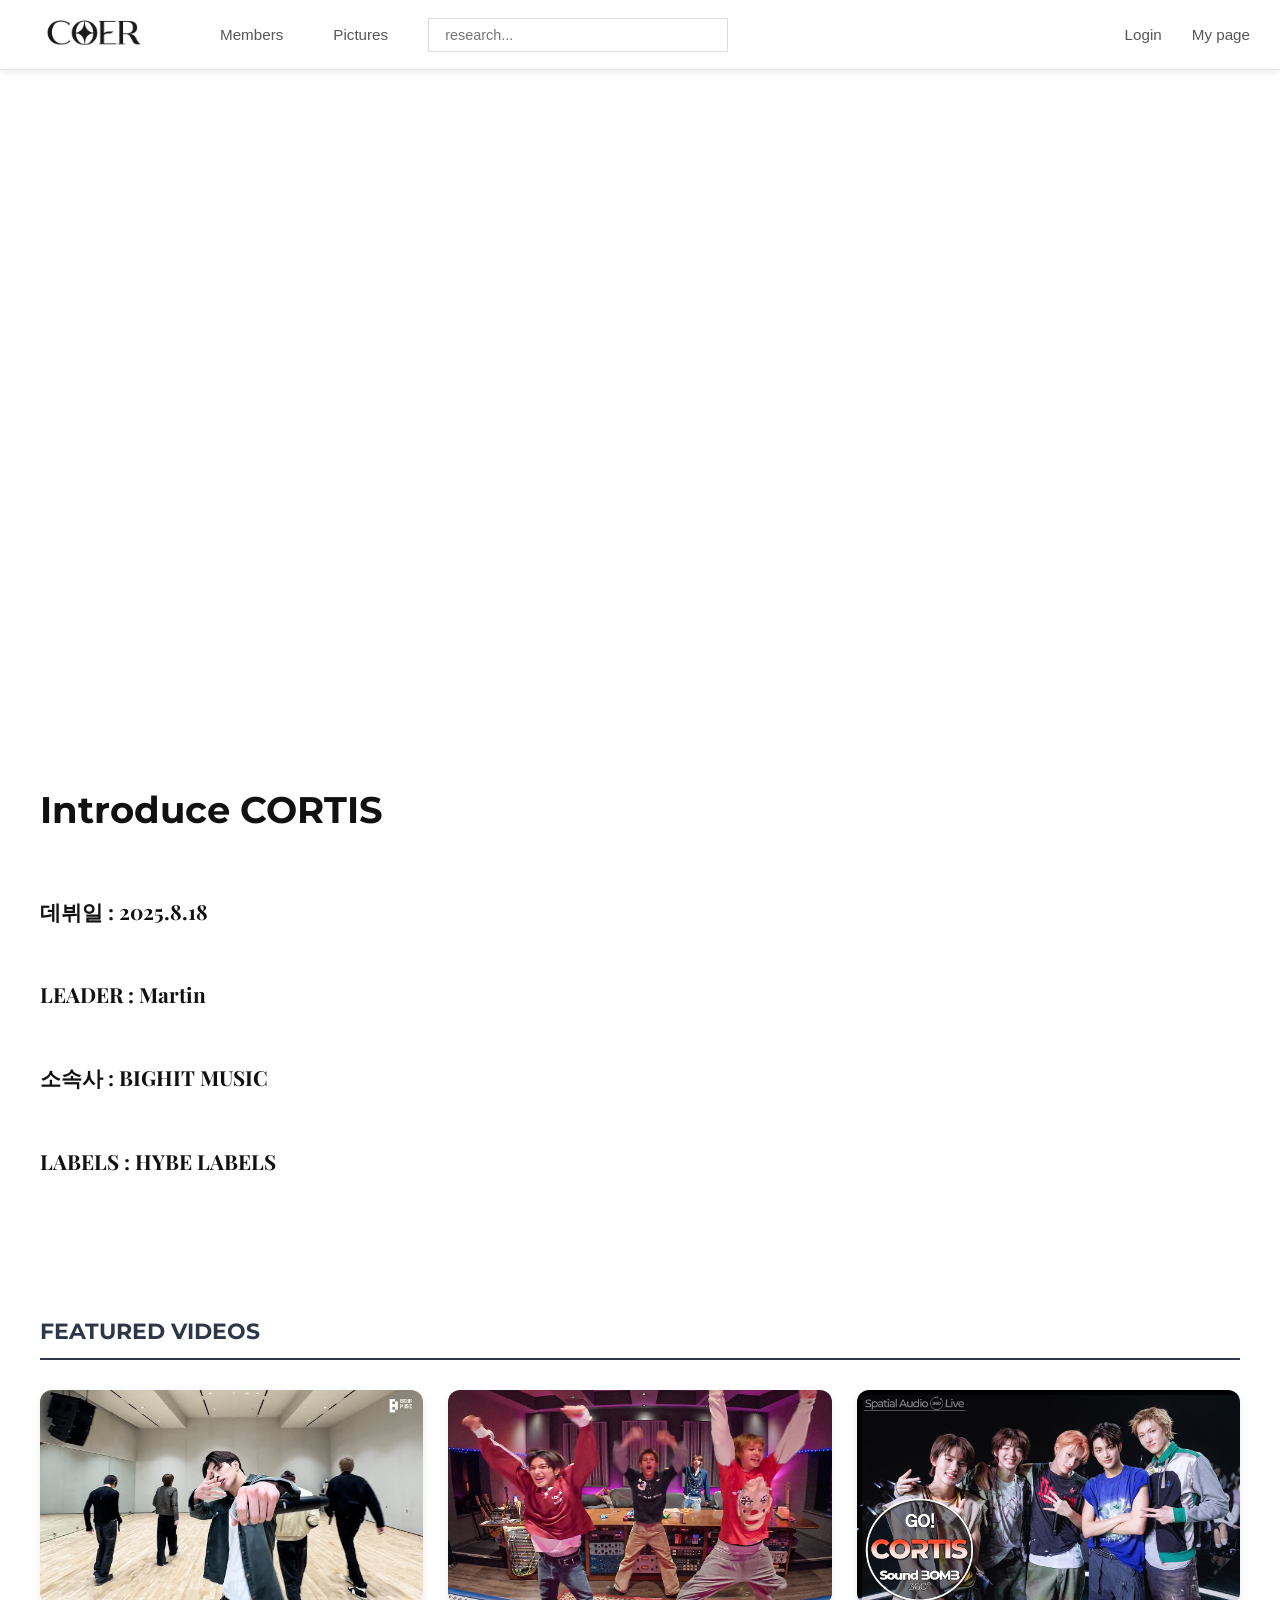
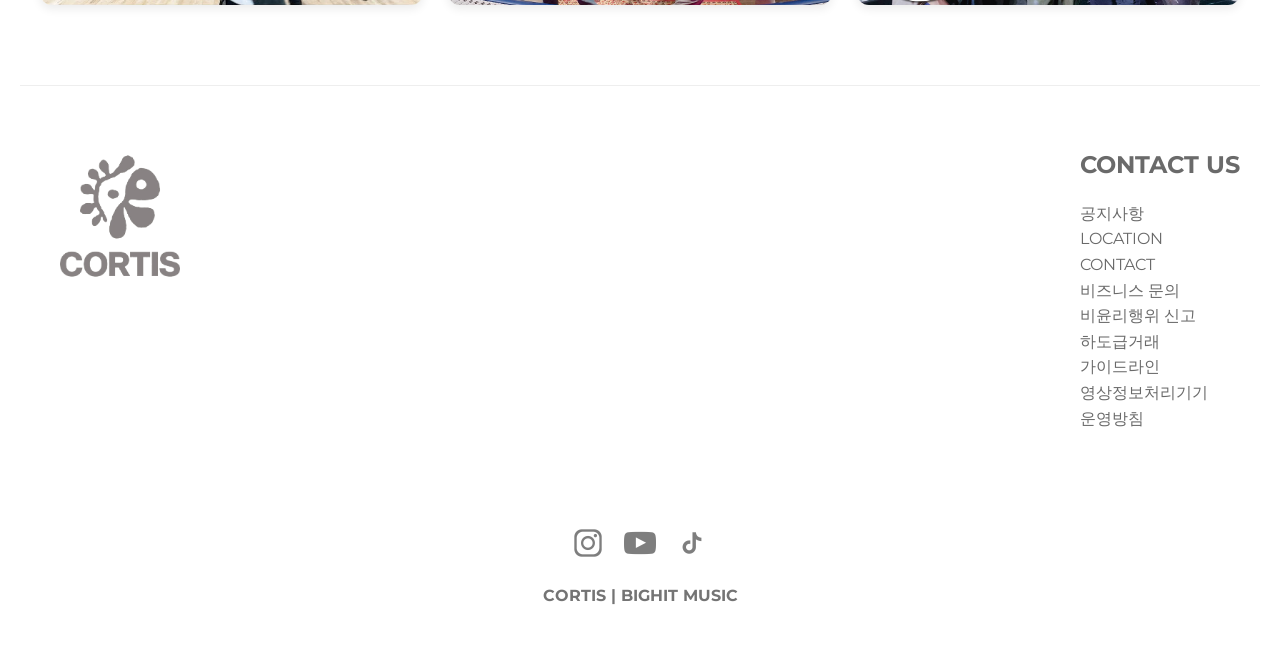
==== index.html @ 05f44915 "수정본" ====
<!doctype html>
<html lang="ko">
  <head>
    <meta charset="UTF-8" />
    <meta name="viewport" content="width=device-width, initial-scale=1.0" />

    <title>COER</title>
    <link href="style.css" rel="stylesheet" />

    <link rel="preconnect" href="https://fonts.googleapis.com" />
    <link rel="preconnect" href="https://fonts.gstatic.com" crossorigin />
    <link
      href="https://fonts.googleapis.com/css2?family=Montserrat:ital,wght@0,100..900;1,100..900&family=Open+Sans:ital,wght@0,300..800;1,300..800&family=Playfair+Display:ital,wght@0,400..900;1,400..900&family=Raleway:ital,wght@0,100..900;1,100..900&display=swap"
      rel="stylesheet"
    />
  </head>

  <body>
    <header class="top-white-banner">
      <img src="images/logo.png" alt="CORTIS Logo" class="logo" />

      <nav class="banner-center-text">
        <div class="banner-buttons">
          <div class="dropdown">
            <button class="banner-btn dropdown-toggle">Members</button>

            <div class="mega-menu">
              <div class="mega-menu-inner">
                <a href="member1.html">MARTIN</a>
                <a href="member2.html">JAMES</a>
                <a href="member3.html">JUHOON</a>
                <a href="member4.html">SEONGHYEON</a>
                <a href="member5.html">KEONHO</a>
              </div>
            </div>
          </div>
          <a href="pictures.html" style="text-decoration: none; color: inherit">
            <button class="banner-btn">Pictures</button>
          </a>

          <div class="banner-search-box">
            <input
              type="text"
              class="banner-search-input"
              id="searchInput"
              placeholder="research..."
            />

            <div class="search-result" id="searchResult"></div>
          </div>
        </div>
        <div class="auth-group">
          <button class="banner-btn btn-right">Login</button>
          <a href="mypage.html" style="text-decoration: none; color: inherit">
            <button class="banner-btn btn-right">My page</button>
          </a>
        </div>
      </nav>
    </header>

    <main>
      <div class="hero"></div>
      <section id="site-intro">
        <h1>Introduce CORTIS</h1>
        <h4 class="introduce">
          데뷔일 : 2025.8.18<br />
          LEADER : Martin<br />
          소속사 : BIGHIT MUSIC<br />
          LABELS : HYBE LABELS<br />
        </h4>
      </section>
      <section class="profile-youtube-section">
        <h2>FEATURED VIDEOS</h2>
        <div class="youtube-grid">
          <a
            href="https://youtu.be/T-76o4XpGh8?si=i14-I_6xedCgxsOD"
            target="_blank"
            class="video-card-link"
          >
            <div class="video-card-thumb">
              <img src="images/cortis1.png" alt="Video 1" />
              <div class="play-button-overlay">▶</div>
            </div>
          </a>

          <a
            href="https://youtu.be/PTnAggHB4dU?si=jb8vulJppsnPm1Xa"
            target="_blank"
            class="video-card-link"
          >
            <div class="video-card-thumb">
              <img src="images/cortis2.png" alt="Video 2" />
              <div class="play-button-overlay">▶</div>
            </div>
          </a>

          <a
            href="https://youtu.be/ieEwm_o18Ls?si=NSm6O4ZH2GnEiZHt"
            target="_blank"
            class="video-card-link"
          >
            <div class="video-card-thumb">
              <img src="images/cortis3.png" alt="Video 3" />
              <div class="play-button-overlay">▶</div>
            </div>
          </a>
        </div>
      </section>
    </main>
    <script src="script.js"></script>
  </body>
  <footer>
    <!-- 위쪽 -->
    <div class="footer-content">
      <img
        src="images/CORTIS.png"
        alt="CORTIS footer logo"
        class="footer-logo"
      />

      <div class="footer-info">
        <b class="contact-title">CONTACT US</b>

        <p class="contact">
          공지사항<br />
          LOCATION <br />
          CONTACT<br />
          비즈니스 문의 <br />
          비윤리행위 신고<br />
          하도급거래 <br />
          가이드라인 <br />
          영상정보처리기기 <br />
          운영방침
        </p>
      </div>
    </div>

    <!-- 아래 중앙 -->
    <div class="footer-bottom">
      <div class="footer-social">
        <a
          href="https://www.instagram.com/cortis?utm_source=ig_web_button_share_sheet&igsh=ZDNlZDc0MzIxNw=="
          target="_blank"
          target="_blank"
        >
          <img src="images/instagram.png" class="social-icon" />
        </a>

        <a href="https://www.youtube.com/@cortis_bighit" target="_blank">
          <img src="images/youtube.png" class="social-icon" />
        </a>

        <a
          href="https://www.tiktok.com/@cortis_bighit?is_from_webapp=1&sender_device=pc"
          target="_blank"
          target="_blank"
        >
          <img src="images/tictok.png" class="social-icon" />
        </a>
      </div>

      <p class="footer-text">
        <b>CORTIS | BIGHIT MUSIC</b>
      </p>
    </div>
  </footer>
</html>
---- style.css ----
/* =========================
   기본 설정
========================= */
html,
body {
  margin: 0;
  padding: 0;
  width: 100%;
  font-family: "Playfair Display", sans-serif;
  line-height: 1.6;
  color: #333;
}

/* 공통 섹션 */
section,
footer {
  padding: 30px 20px;
  max-width: 1200px;
  margin: 0 auto;
}

/* =========================
   상단 배너(Header)
========================= */
.top-white-banner {
  position: fixed;
  top: 0;
  left: 0;

  width: 100%;
  height: 70px;

  background-color: #fff;
  border-bottom: 1px solid #e2e8f0;
  box-shadow: 0 4px 6px rgba(0, 0, 0, 0.05);

  display: flex;
  align-items: center;

  padding: 0 40px;
  box-sizing: border-box;

  z-index: 9999;
}

/* 네비게이션 영역 */
.banner-center-text {
  flex: 1;
  display: flex;
  align-items: center;
  margin-left: 40px;
}

/* 버튼 + 검색창 묶음 */
.banner-buttons {
  width: 100%;
  display: flex;
  align-items: center;
  gap: 30px;
}

/* 버튼 스타일 */
.banner-btn {
  background: transparent;
  border: none;

  color: #565656;
  font-size: 0.95em;
  font-weight: 500;

  cursor: pointer;
  white-space: nowrap;

  transition: 0.2s;
}

.banner-btn:hover {
  color: #000;
  text-decoration: underline;
  text-underline-offset: 4px;
}

/* 두 버튼을 감싸는 상자를 오른쪽 끝으로 밀고, 버튼 사이 간격을 좁힙니다 */
.auth-group {
  margin-left: auto; /* 💡 왼쪽 여백을 최대로 밀어서 오른쪽 끝으로 이동시킴 */
  display: flex;
  gap: 10px; /* 💡 두 버튼 사이의 간격을 10px로 가깝게 설정 */
  align-items: center;
}

/* 1. 드롭다운 부모 상자 (원래대로 아주 평범하게 되돌립니다) */
.dropdown {
  display: inline-block;
  position: static;
}

/* 2. 메가 메뉴 박스 스타일 */
.mega-menu {
  display: none;
  position: absolute;
  top: 100%; /* 흰 박스 바로 아랫선에 고정 */
  left: 0;
  right: 0;
  width: 100%;

  background-color: #ffffff;
  border-top: none;
  border-bottom: 1px solid #e2e8f0;
  box-shadow: 0 10px 15px -5px rgba(0, 0, 0, 0.05);

  padding: 30px 0;
  z-index: 99990;
}

/* 💥 [핵심 치트키] 메가 메뉴 위에 마우스가 통과할 '투명 다리' 만들기 💥 */
.mega-menu::before {
  content: "";
  position: absolute;

  /* 메가 메뉴 박스 바로 윗 공간에 두께 30px짜리 투명한 가상 상자를 만듭니다 */
  top: -30px;
  left: 0;
  width: 100%;
  height: 30px;

  background: transparent; /* 눈에 안 보이는 투명 상태 */
}

/* 3. Members에 마우스 올리면 메가 메뉴 등장 */
.dropdown:hover .mega-menu {
  display: block;
}

/* --- 이하 내부 멤버 정렬 스타일 (기존 동일) --- */
.mega-menu-inner {
  max-width: 1200px;
  margin: 0 auto;
  padding: 0 40px;
  display: flex;
  flex-direction: row;
  justify-content: flex-start;
  gap: 50px;
}

.mega-menu-inner a {
  color: #565656;
  text-decoration: none;
  font-size: 1.05em;
  font-weight: 500;
  padding: 10px 20px;
  border-radius: 8px;
  transition: all 0.2s ease;
  text-align: center;
}

.mega-menu-inner a:hover {
  background-color: #f7fafc;
  color: #1a202c;
}
/* =========================
   검색창
========================= */
.banner-search-box {
  width: 300px;
  position: relative;
}

.banner-search-input {
  width: 100%;
  padding: 8px 16px;

  font-size: 0.9em;

  border: 1px solid #dedede;
  background-color: #fff;

  outline: none;
  box-sizing: border-box;

  transition: 0.2s;
}

.banner-search-input:focus {
  border-color: #b5bec9;
  box-shadow: 0 0 0 3px rgba(219, 227, 237, 0.2);
}

.search-result {
  display: none;

  position: absolute;

  top: 45px;

  width: 100%;

  background: white;

  border: 1px solid #ddd;

  border-radius: 10px;

  overflow: hidden;

  box-shadow: 0 5px 15px rgba(0, 0, 0, 0.1);

  z-index: 99999;
}

.result-item {
  padding: 15px;

  cursor: pointer;

  transition: 0.3s;
}

.result-item:hover {
  background: #f5f5f5;
}
/* =========================
   Hero 영역
========================= */
.hero {
  height: 650px;
  margin-top: 70px;

  background-size: cover;
  background-position: center;

  animation: rotate 25s infinite;
}

/* 배경 이미지 변경 */
@keyframes rotate {
  0% {
    background-image: url("images/photo1.png");
  }

  25% {
    background-image: url("images/photo2.png");
  }

  50% {
    background-image: url("images/photo3.png");
  }

  75% {
    background-image: url("images/photo4.png");
  }

  100% {
    background-image: url("images/photo5.png");
  }
}
h1 {
  font-size: 2.3em;
}
.introduce {
  font-family: Playfair Display;
  font-size: 1.3em;
  line-height: 4em;
}

/* =========================
   Footer
========================= */
footer {
  margin-top: 50px;
  padding: 30px 20px;

  text-align: right;

  border-top: 1px solid #eee;
  color: #777;
}
.contact-title {
  font-size: 1.5em;
}

/* 로고 */
.logo {
  height: 100px;
  width: auto;
}
/* ==========================================================================
   📺 유튜브 링크형 카드 그리드 레이아웃
   ========================================================================== */

.profile-youtube-section {
  width: 100%;
  margin-top: 100px;
}

.profile-youtube-section h2 {
  font-family: "Montserrat", sans-serif;
  font-size: 1.4rem;
  color: #2d3748;
  border-bottom: 2px solid #2d3748;
  padding-bottom: 8px;
  margin-bottom: 30px;
}

/* 3개씩 가로 정렬 */
.youtube-grid {
  display: grid;
  grid-template-columns: repeat(3, 1fr);
  gap: 25px;
}

/* 카드 링크 자체 */
.video-card-link {
  text-decoration: none;
  display: block;
}

/* 16:9 비율 유지 및 썸네일 박스 */
.video-card-thumb {
  position: relative;
  width: 100%;
  padding-top: 56.25%; /* 16:9 비율 */
  border-radius: 12px;
  overflow: hidden;
  box-shadow: 0 4px 10px rgba(0, 0, 0, 0.08);
  transition: all 0.3s ease;
}

/* 실제 썸네일 이미지 */
.video-card-thumb img {
  position: absolute;
  top: 0;
  left: 0;
  width: 100%;
  height: 100%;
  object-fit: cover; /* 이미지 꽉 차게 */
  transition: transform 0.3s ease;
}

/* 마우스 올렸을 때 검은 필터와 재생 버튼 띄우기 */
.play-button-overlay {
  position: absolute;
  top: 0;
  left: 0;
  width: 100%;
  height: 100%;
  background: rgba(0, 0, 0, 0.4); /* 어두운 투명막 */
  color: #ffffff;
  font-size: 2rem;
  display: flex;
  align-items: center;
  justify-content: center;
  opacity: 0; /* 평소엔 숨김 */
  transition: opacity 0.3s ease;
}

/* 🔥 마우스 호버 효과: 이미지는 커지고 버튼은 나타남 */
.video-card-link:hover .video-card-thumb {
  transform: translateY(-5px); /* 카드가 살짝 위로 뜸 */
  box-shadow: 0 12px 20px rgba(0, 0, 0, 0.15);
}

.video-card-link:hover .video-card-thumb img {
  transform: scale(1.05); /* 이미지 확대 */
}

.video-card-link:hover .play-button-overlay {
  opacity: 1; /* 플레이 버튼 등장 */
}

@media (max-width: 768px) {
  .youtube-grid {
    grid-template-columns: repeat(1, 1fr);
  }
}

.footer-logo {
  display: block;
  margin-right: auto;
  height: 200px;
  width: auto;
  margin-bottom: 10px;
  opacity: 0.6;
}
/* 위쪽 */
.footer-content {
  display: flex;
  align-items: flex-start;
  gap: 50px;
}
/* 아래 중앙 */
.footer-bottom {
  margin-top: 80px;
  text-align: center;
}
.footer-info {
  text-align: left;
  margin-top: 30px;
  color: #6a6a6a;
}

/* SNS */
.footer-social {
  display: flex;
  justify-content: center;
  gap: 20px;

  margin-bottom: 15px;
}
.footer-text {
  font-size: 1em;
  text-align: center;
  color: #747474;
}

.social-icon {
  width: 32px;
  height: 32px;

  opacity: 0.5;
  transition: 0.3s;
}

/* 1. 로고를 감싸는 상자 크기 조절 (10px은 너무 작으니 40px 정도로 키웁니다) */
.logo {
  height: 100px; /* 💡 원하는 로고 높이로 숫자를 조절해 보세요 */
  display: flex;
  align-items: center;
}

/* 2. 로고 안에 있는 링크 태그 스타일 */
.logo a {
  display: inline-block;
  height: 100%; /* 부모 상자 높이를 그대로 따라감 */
}

/* 💥 3. 핵심: 이미지 태그가 부모 상자 크기를 벗어나지 못하도록 락을 겁니다 */
.logo img {
  height: 100%; /* 부모 높이에 맞게 이미지 축소/확대 */
  width: auto; /* 가로 비율은 깨지지 않게 알아서 맞춤 */
  object-fit: contain; /* 이미지가 찌그러지지 않고 예쁘게 들어가도록 방지 */
}
/* ==========================================================================
   📸 좌측 사진 + 📝 우측 글씨 가로 배치 레이아웃 (수정본)
   ========================================================================== */

/* 본문 전체를 감싸는 상자 */
.profile-container {
  max-width: 1000px;
  margin: 150px auto 80px auto !important; /* 상단 배너 아래로 충분히 내림 */
  padding: 0 40px;

  display: flex;
  flex-direction: row;
  align-items: flex-start;
  gap: 60px;

  /* 💥 핵심 수정: 아래에 추가될 유튜브 섹션이 다음 줄로 자연스럽게 떨어지도록 설정 */
  flex-wrap: wrap !important;
}

/* 📸 왼쪽 사진 상자 */
.profile-image-box {
  flex: 1;
  max-width: 400px;
}

.profile-img {
  width: 100%;
  height: auto;
  border-radius: 16px;
  box-shadow: 0 20px 25px -5px rgba(0, 0, 0, 0.1);
}

/* 📝 오른쪽 글씨 상자 */
.profile-text-box {
  flex: 1.2;
  font-family: "Montserrat", "Open Sans", sans-serif;
  color: #2d3748;
}

/* 글씨 상세 디자인 */
.member-name {
  font-size: 3.5rem;
  font-weight: 800;
  letter-spacing: 2px;
  margin-bottom: 5px;
  text-align: left;
}

.member-sub {
  font-size: 1.2rem;
  color: #a0aec0;
  text-align: left;
  margin-bottom: 40px;
}

.profile-content h2 {
  font-size: 1.4rem;
  border-bottom: 2px solid #2d3748;
  padding-bottom: 8px;
  margin-bottom: 20px;
}

.profile-content p {
  font-size: 1.05rem;
  line-height: 1.8;
  color: #4a5568;
}
/* 두 버튼을 감싸는 상자를 오른쪽 끝으로 밀고, 버튼 사이 간격을 좁힙니다 */
.auth-group {
  margin-left: auto; /* 💡 왼쪽 여백을 최대로 밀어서 오른쪽 끝으로 이동시킴 */
  display: flex;
  gap: 10px; /* 💡 두 버튼 사이의 간격을 10px로 가깝게 설정 */
  align-items: center;
}

.member-title {
  display: flex;
  align-items: center;
  gap: 15px;
}

.share-icon {
  width: 28px;
  height: 28px;

  cursor: pointer;

  opacity: 0.7;

  transition: 0.3s;
}

.share-icon:hover {
  opacity: 1;

  transform: scale(1.1);
}

/* ==========================================================================
   💡 마틴 TMI 섹션 레이아웃
   ========================================================================== */

/* TMI 전체 구역 (가로폭을 다 채우고 유튜브 위에 배치) */
.profile-tmi-section {
  width: 100% !important;
  margin-top: 60px !important; /* 소개글과의 간격 */
}

/* TMI 구역 대제목 */
.profile-tmi-section h2 {
  font-family: "Montserrat", sans-serif;
  font-size: 1.4rem;
  color: #2d3748;
  border-bottom: 2px solid #2d3748;
  padding-bottom: 8px;
  margin-bottom: 25px;
}

/* TMI 내용이 담기는 연한 회색 박스 */
.tmi-container {
  background-color: #f7fafc; /* 부드러운 연회색 배경 */
  border-left: 4px solid #2d3748; /* 왼쪽에 포인트를 주는 두꺼운 선 */
  border-radius: 0 12px 12px 0; /* 오른쪽 모서리만 둥글게 */
  padding: 30px;
}

/* 리스트 스타일 기본 점 제거 */
.tmi-list {
  list-style: none;
  padding: 0;
  margin: 0;
}

/* TMI 각각의 줄 설정 */
.tmi-list li {
  font-family: "Open Sans", sans-serif;
  font-size: 1.05rem;
  color: #4a5568;
  line-height: 1.8;
  margin-bottom: 15px;
  display: flex;
  align-items: center;
}

/* 마지막 줄은 아래 여백 제거 */
.tmi-list li:last-child {
  margin-bottom: 0;
}

/* 🏷️ 글 앞에 붙는 타원형 TMI 태그 디자인 */
.tmi-tag {
  display: inline-block;
  background-color: #e2e8f0; /* 태그 배경색 */
  color: #4a5568; /* 태그 글자색 */
  font-size: 0.85rem;
  font-weight: bold;
  padding: 3px 12px;
  border-radius: 20px; /* 타원형 모양 만들기 */
  margin-right: 15px; /* 태그와 글자 사이의 간격 */
  white-space: nowrap; /* 태그 안에서 줄바꿈 금지 */
}

/* ==========================================================================
   📺 유튜브 링크형 카드 그리드 레이아웃
   ========================================================================== */

.profile-youtube-section {
  width: 100% !important;
  margin-top: 5px !important;
}

.profile-youtube-section h2 {
  font-family: "Montserrat", sans-serif;
  font-size: 1.4rem;
  color: #2d3748;
  border-bottom: 2px solid #2d3748;
  padding-bottom: 8px;
  margin-bottom: 30px;
}

/* 3개씩 가로 정렬 */
.youtube-grid {
  display: grid !important;
  grid-template-columns: repeat(3, 1fr) !important;
  gap: 25px !important;
}

/* 카드 링크 자체 */
.video-card-link {
  text-decoration: none;
  display: block;
}

/* 16:9 비율 유지 및 썸네일 박스 */
.video-card-thumb {
  position: relative !important;
  width: 100% !important;
  padding-top: 56.25% !important; /* 16:9 비율 */
  border-radius: 12px !important;
  overflow: hidden !important;
  box-shadow: 0 4px 10px rgba(0, 0, 0, 0.08);
  transition: all 0.3s ease;
}

/* 실제 썸네일 이미지 */
.video-card-thumb img {
  position: absolute !important;
  top: 0 !important;
  left: 0 !important;
  width: 100% !important;
  height: 100% !important;
  object-fit: cover !important; /* 이미지 꽉 차게 */
  transition: transform 0.3s ease;
}

/* 마우스 올렸을 때 검은 필터와 재생 버튼 띄우기 */
.play-button-overlay {
  position: absolute !important;
  top: 0;
  left: 0;
  width: 100%;
  height: 100%;
  background: rgba(0, 0, 0, 0.4); /* 어두운 투명막 */
  color: #ffffff;
  font-size: 2rem;
  display: flex;
  align-items: center;
  justify-content: center;
  opacity: 0; /* 평소엔 숨김 */
  transition: opacity 0.3s ease;
}

/* 🔥 마우스 호버 효과: 이미지는 커지고 버튼은 나타남 */
.video-card-link:hover .video-card-thumb {
  transform: translateY(-5px); /* 카드가 살짝 위로 뜸 */
  box-shadow: 0 12px 20px rgba(0, 0, 0, 0.15);
}

.video-card-link:hover .video-card-thumb img {
  transform: scale(1.05); /* 이미지 확대 */
}

.video-card-link:hover .play-button-overlay {
  opacity: 1; /* 플레이 버튼 등장 */
}

@media (max-width: 768px) {
  .youtube-grid {
    grid-template-columns: repeat(1, 1fr) !important;
  }
}

:root {
  --bg: #fff;
  --text: #111;
  --card: #f5f5f5;
  --border: #e5e5e5;
}
html,
body {
  transition:
    background 0.3s,
    color 0.3s;
}
html[data-theme="dark"] {
  --bg: #2b2d31;
  --text: #ffffff;
  --card: #3a3d42;
  --border: #555;
}
html[data-theme="dark"] a,
html[data-theme="dark"] p,
html[data-theme="dark"] span,
html[data-theme="dark"] h1,
html[data-theme="dark"] h2,
html[data-theme="dark"] h3,
html[data-theme="dark"] button {
  color: white;
}
html[data-theme="dark"] input {
  background: #3a3d42;

  color: white;

  border: 1px solid #666;
}

body {
  margin: 0;
  background: var(--bg);
  color: var(--text);
  font-family: "Montserrat", sans-serif;
  transition: 0.3s;
}
.dark-btn {
  width: 180px;

  padding: 12px;

  margin-top: 15px;

  border: none;

  border-radius: 10px;

  background: #444;

  color: white;

  font-family: "Montserrat", sans-serif;

  font-size: 15px;

  cursor: pointer;

  transition: 0.3s;
}

.dark-btn:hover {
  background: #5a5a5a;

  transform: translateY(-2px);
}

/* ================= HEADER ================= */
.top-white-banner {
  display: flex;
  justify-content: space-between;
  align-items: center;
  padding: 10px 20px;
  border-bottom: 1px solid var(--border);
  background: var(--bg);
}
.logo {
  height: 100px; /* 💡 원하는 로고 높이로 숫자를 조절해 보세요 */
  display: flex;
  align-items: center;
}

/* 2. 로고 안에 있는 링크 태그 스타일 */
.logo a {
  display: inline-block;
  height: 100%; /* 부모 상자 높이를 그대로 따라감 */
}

/* 💥 3. 핵심: 이미지 태그가 부모 상자 크기를 벗어나지 못하도록 락을 겁니다 */
.logo img {
  height: 100%; /* 부모 높이에 맞게 이미지 축소/확대 */
  width: auto; /* 가로 비율은 깨지지 않게 알아서 맞춤 */
  object-fit: contain; /* 이미지가 찌그러지지 않고 예쁘게 들어가도록 방지 */
}

.auth-group {
  display: flex;
  gap: 10px;
  align-items: center;
}

/* ================= BIG WELCOME ================= */
.welcome-wrap {
  text-align: center;
  margin-top: 180px;
  margin-bottom: 40px;
}

.welcome-title {
  font-size: 2.5rem;
  font-weight: 800;
  letter-spacing: 2px;
}

.welcome-sub {
  font-size: 1rem;
  opacity: 0.6;
  margin-top: 10px;
}

/* ================= CONTROL ================= */
.control-box {
  max-width: 600px;
  margin: 0 auto 50px;
  padding: 20px;
  background: var(--card);
  border-radius: 12px;
}

.row {
  display: flex;
  gap: 10px;
  margin-bottom: 10px;
}

input {
  flex: 1;
  padding: 10px;
  border: 1px solid var(--border);
  background: transparent;
  color: var(--text);
}

button {
  padding: 10px;
  border: 1px solid var(--border);
  background: transparent;
  cursor: pointer;
  color: var(--text);
}

/* ================= FAVORITE ================= */
.fav-grid {
  display: flex;

  flex-direction: row;

  justify-content: center;

  align-items: center;

  gap: 20px;

  margin-top: 30px;
}

.fav-card {
  width: 140px;
  height: 140px;

  border-radius: 15px;

  overflow: hidden;

  border: 3px solid transparent;

  cursor: pointer;

  transition: all 0.3s ease;
}

.fav-card img {
  width: 100%;
  height: 100%;

  object-fit: cover;

  display: block;
}

.fav-card:hover {
  transform: scale(1.08);

  box-shadow: 0 10px 20px rgba(0, 0, 0, 0.2);
}

.fav-card.active {
  border: 3px solid hotpink;

  box-shadow: 0 0 15px hotpink;
}
/* 드롭다운 기본 */
.mega-menu {
  background: white;
  border: 1px solid #ddd;
}

/* 다크모드 */
html[data-theme="dark"] .mega-menu {
  background: #3a3d42;
  border: 1px solid #555;
}

html[data-theme="dark"] .mega-menu a {
  color: white;
}

html[data-theme="dark"] .mega-menu a:hover {
  background: #4a4d52;
}
.profile-container {
  display: flex;
  align-items: flex-start;
  gap: 60px;
  flex-wrap: wrap;
}

.profile-image-box {
  flex: 0 0 380px;
}

.profile-text-box {
  flex: 1;
  min-width: 0;
}

/* ===========================
   검색창 다크모드
=========================== */

html[data-theme="dark"] .search-result {
  background: #3a3d42;
  border: 1px solid #555;
}

html[data-theme="dark"] .result-item {
  color: white;
}

html[data-theme="dark"] .result-item:hover {
  background: #4a4d52;
}
/* ===========================
   TMI 다크모드
=========================== */

html[data-theme="dark"] .tmi-container {
  background: #3a3d42;
  border-left: 4px solid white;
}

html[data-theme="dark"] .tmi-list li {
  color: white;
}

html[data-theme="dark"] .tmi-tag {
  background: #4a4d52;
  color: white;
}

html[data-theme="dark"] .profile-tmi-section h2 {
  color: white;
  border-bottom: 2px solid white;
}
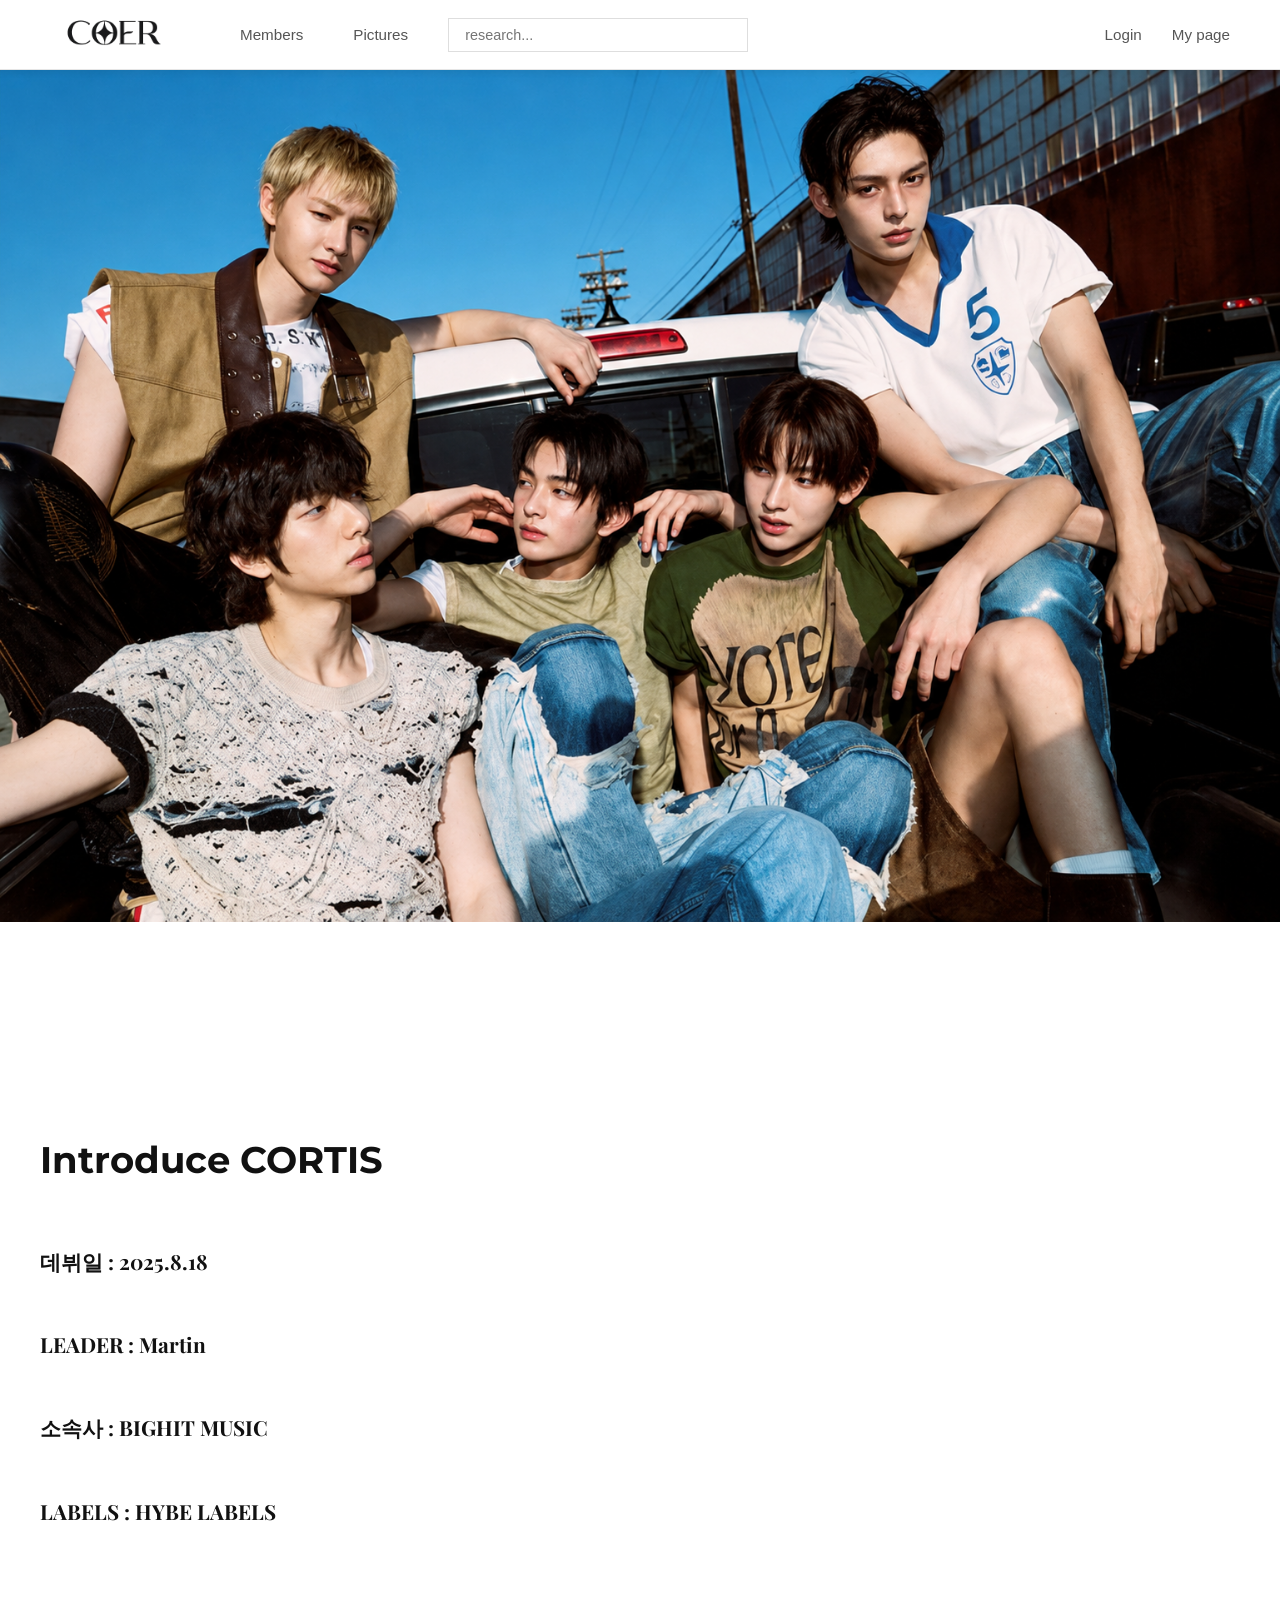
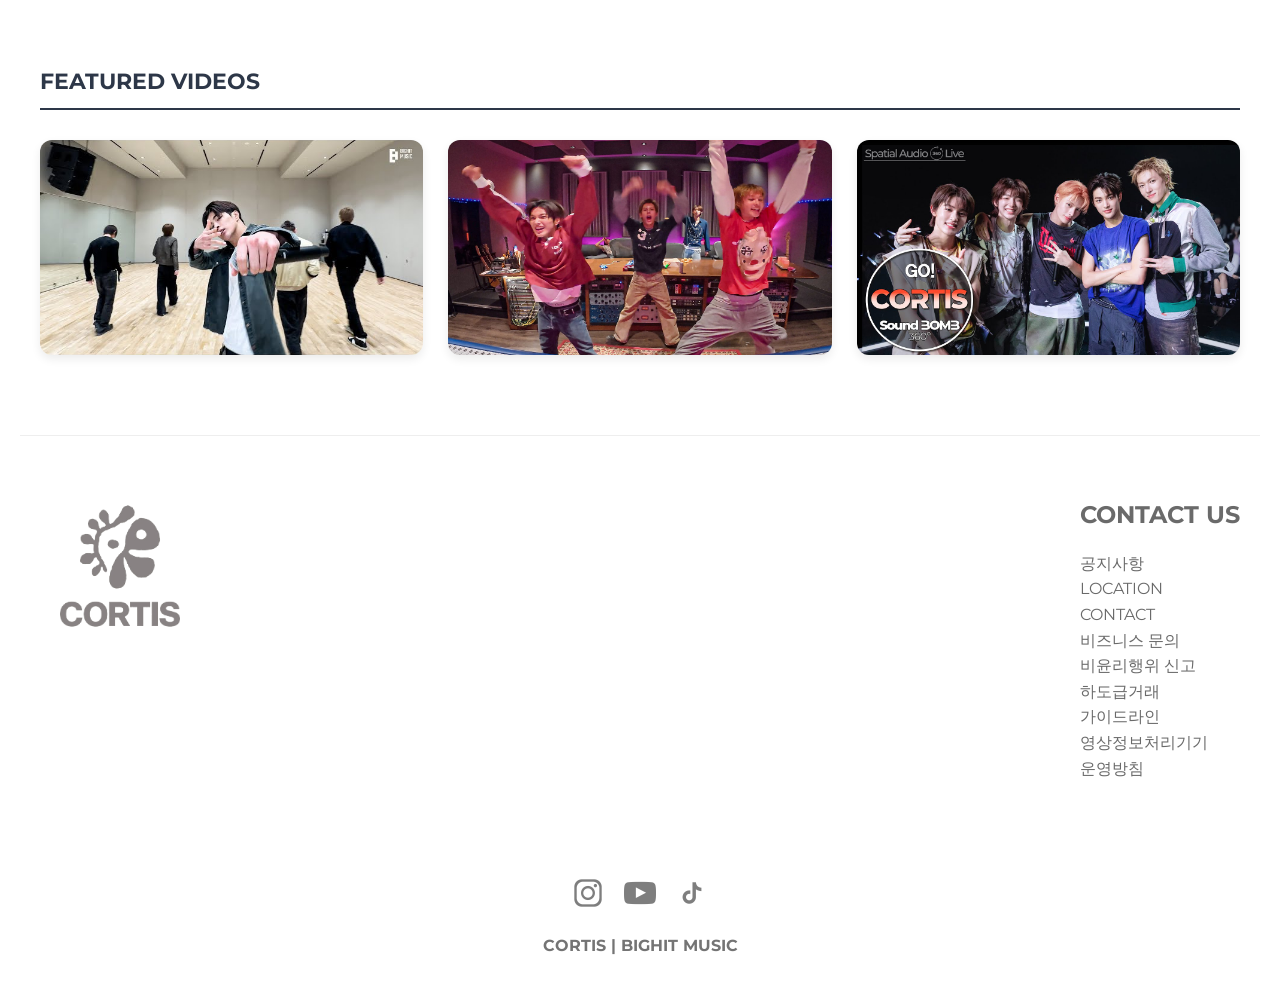
==== commit e0889465: "수정" ====
--- a/index.html
+++ b/index.html
@@ -59,7 +59,14 @@
     </header>
 
     <main>
-      <div class="hero"></div>
+      <div class="hero">
+        <img src="images/photo1.png" class="slide active" />
+        <img src="images/photo2.png" class="slide" />
+        <img src="images/photo3.png" class="slide" />
+        <img src="images/photo4.png" class="slide" />
+        <img src="images/photo5.png" class="slide" />
+      </div>
+
       <section id="site-intro">
         <h1>Introduce CORTIS</h1>
         <h4 class="introduce">
--- a/style.css
+++ b/style.css
@@ -1,17 +1,21 @@
-/* =========================
-   기본 설정
-========================= */
+/* ==========================================================================
+   1. [공통] 전 페이지 공통 설정 (Reset & Global Styles)
+   ========================================================================== */
 html,
 body {
   margin: 0;
   padding: 0;
   width: 100%;
-  font-family: "Playfair Display", sans-serif;
+  font-family: "Montserrat", sans-serif;
   line-height: 1.6;
-  color: #333;
-}
-
-/* 공통 섹션 */
+  color: var(--text);
+  background: var(--bg);
+  transition:
+    background 0.3s,
+    color 0.3s;
+}
+
+/* 공통 섹션 및 푸터 구조 */
 section,
 footer {
   padding: 30px 20px;
@@ -19,31 +23,66 @@
   margin: 0 auto;
 }
 
-/* =========================
-   상단 배너(Header)
-========================= */
+/* 홈 화면 코르티스 소개 */
+h1 {
+  padding-top: 350px;
+  font-size: 2.3em;
+}
+
+/* 문서 전체에서 쓰는 변수 */
+/* 다크모드랑 연결해서 씀 */
+:root {
+  --bg: #fff;
+  --text: #111;
+  --card: #f5f5f5;
+  --border: #e5e5e5;
+}
+
+/* <input>태그인 모든 것 포함(검색/닉네임/사진키워드버튼) */
+input {
+  flex: 1;
+  padding: 10px;
+  border: 1px solid var(--border);
+  background: transparent;
+  color: var(--text);
+}
+
+/* 모든 버튼에 기본 버튼 템플릿 */
+button {
+  padding: 10px;
+  border: 1px solid var(--border);
+  background: transparent;
+  cursor: pointer;
+  color: var(--text);
+}
+
+/* ==========================================================================
+   2. [공통] 상단 GNB 배너 & 로고 & 메가메뉴 & 검색창
+   ========================================================================== */
+
+/* 상단에 흰 박스 */
 .top-white-banner {
   position: fixed;
   top: 0;
   left: 0;
-
   width: 100%;
   height: 70px;
 
-  background-color: #fff;
-  border-bottom: 1px solid #e2e8f0;
-  box-shadow: 0 4px 6px rgba(0, 0, 0, 0.05);
-
-  display: flex;
+  display: flex;
+  justify-content: space-between;
   align-items: center;
 
   padding: 0 40px;
   box-sizing: border-box;
 
+  background: var(--bg);
+  border-bottom: 1px solid var(--border);
+  box-shadow: 0 4px 6px rgba(0, 0, 0, 0.05);
+
   z-index: 9999;
 }
 
-/* 네비게이션 영역 */
+/* 로고 제외하고 상단에 있는 모든 것(멤버스부터 마이페이지) */
 .banner-center-text {
   flex: 1;
   display: flex;
@@ -51,7 +90,7 @@
   margin-left: 40px;
 }
 
-/* 버튼 + 검색창 묶음 */
+/* 멤버스부터 검색버튼까지 */
 .banner-buttons {
   width: 100%;
   display: flex;
@@ -59,79 +98,86 @@
   gap: 30px;
 }
 
-/* 버튼 스타일 */
+/* 배너 버튼 모두 */
 .banner-btn {
   background: transparent;
   border: none;
-
   color: #565656;
   font-size: 0.95em;
   font-weight: 500;
-
   cursor: pointer;
   white-space: nowrap;
-
   transition: 0.2s;
 }
-
 .banner-btn:hover {
   color: #000;
   text-decoration: underline;
   text-underline-offset: 4px;
 }
 
-/* 두 버튼을 감싸는 상자를 오른쪽 끝으로 밀고, 버튼 사이 간격을 좁힙니다 */
+/* 로그인과 마이페이지 */
 .auth-group {
-  margin-left: auto; /* 💡 왼쪽 여백을 최대로 밀어서 오른쪽 끝으로 이동시킴 */
-  display: flex;
-  gap: 10px; /* 💡 두 버튼 사이의 간격을 10px로 가깝게 설정 */
+  margin-left: auto;
+  display: flex;
+  gap: 10px;
   align-items: center;
 }
 
-/* 1. 드롭다운 부모 상자 (원래대로 아주 평범하게 되돌립니다) */
+/* 로고 */
+.logo {
+  height: 100px;
+  display: flex;
+  align-items: center;
+}
+.logo a {
+  display: inline-block;
+  height: 100%;
+}
+.logo img {
+  height: 100%;
+  width: auto;
+  object-fit: contain;
+}
+
+/* 드롭다운 및 메가메뉴 (Members 메뉴) */
 .dropdown {
   display: inline-block;
   position: static;
 }
-
-/* 2. 메가 메뉴 박스 스타일 */
+/* 호버 후 멤버들 */
 .mega-menu {
   display: none;
   position: absolute;
-  top: 100%; /* 흰 박스 바로 아랫선에 고정 */
+  top: 100%;
   left: 0;
   right: 0;
   width: 100%;
-
   background-color: #ffffff;
   border-top: none;
   border-bottom: 1px solid #e2e8f0;
   box-shadow: 0 10px 15px -5px rgba(0, 0, 0, 0.05);
-
   padding: 30px 0;
   z-index: 99990;
 }
 
-/* 💥 [핵심 치트키] 메가 메뉴 위에 마우스가 통과할 '투명 다리' 만들기 💥 */
+/* html에 없는 요소를 만들어줌 */
+/* 메가 메뉴 위에 보이지 않는 30px 박스를 만듦 */
 .mega-menu::before {
   content: "";
   position: absolute;
-
-  /* 메가 메뉴 박스 바로 윗 공간에 두께 30px짜리 투명한 가상 상자를 만듭니다 */
   top: -30px;
   left: 0;
   width: 100%;
   height: 30px;
-
-  background: transparent; /* 눈에 안 보이는 투명 상태 */
-}
-
-/* 3. Members에 마우스 올리면 메가 메뉴 등장 */
+  background: transparent;
+}
+
+/* 마우스 올리면 메뉴를 보여줌 */
 .dropdown:hover .mega-menu {
   display: block;
 }
 
-/* --- 이하 내부 멤버 정렬 스타일 (기존 동일) --- */
+/* 메가 메뉴 안쪽을 꾸밈 */
 .mega-menu-inner {
   max-width: 1200px;
   margin: 0 auto;
@@ -142,6 +188,7 @@
   gap: 50px;
 }
 
+/* 메가 메뉴 안에 a태그만 꾸밈 */
 .mega-menu-inner a {
   color: #565656;
   text-decoration: none;
@@ -152,141 +199,376 @@
   transition: all 0.2s ease;
   text-align: center;
 }
-
+/* 호버 후 */
 .mega-menu-inner a:hover {
   background-color: #f7fafc;
   color: #1a202c;
 }
-/* =========================
-   검색창
-========================= */
+
+/* 검색창 (Search Box) 구역 */
 .banner-search-box {
   width: 300px;
   position: relative;
 }
 
+/* 검색창 안 */
 .banner-search-input {
   width: 100%;
   padding: 8px 16px;
-
   font-size: 0.9em;
-
   border: 1px solid #dedede;
   background-color: #fff;
-
   outline: none;
   box-sizing: border-box;
-
   transition: 0.2s;
 }
 
+/* 검색창을 클릭 했을 때 적용 */
 .banner-search-input:focus {
   border-color: #b5bec9;
   box-shadow: 0 0 0 3px rgba(219, 227, 237, 0.2);
 }
 
+/* 검색 결과를 담는 박스 */
 .search-result {
   display: none;
-
   position: absolute;
-
   top: 45px;
-
-  width: 100%;
-
+  width: 100%;
   background: white;
-
   border: 1px solid #ddd;
-
   border-radius: 10px;
-
   overflow: hidden;
-
   box-shadow: 0 5px 15px rgba(0, 0, 0, 0.1);
-
   z-index: 99999;
 }
 
+/* 검색 결과 하나하나 */
 .result-item {
   padding: 15px;
-
   cursor: pointer;
-
   transition: 0.3s;
 }
-
+/* 호버 후 */
 .result-item:hover {
   background: #f5f5f5;
 }
-/* =========================
-   Hero 영역
-========================= */
+
+/* ==========================================================================
+   3. [공통] 하단 정보 영역 (Footer) & SNS 아이콘
+   ========================================================================== */
+footer {
+  margin-top: 50px;
+  padding: 30px 20px;
+  text-align: right;
+  border-top: 1px solid #eee;
+  color: #777;
+}
+
+.contact-title {
+  font-size: 1.5em;
+}
+
+.footer-logo {
+  display: block;
+  margin-right: auto;
+  height: 200px;
+  width: auto;
+  margin-bottom: 10px;
+  opacity: 0.6;
+}
+
+.footer-content {
+  display: flex;
+  align-items: flex-start;
+  gap: 50px;
+}
+
+.footer-bottom {
+  margin-top: 80px;
+  text-align: center;
+}
+
+.footer-info {
+  text-align: left;
+  margin-top: 30px;
+  color: #6a6a6a;
+}
+
+.footer-social {
+  display: flex;
+  justify-content: center;
+  gap: 20px;
+  margin-bottom: 15px;
+}
+
+.footer-text {
+  font-size: 1em;
+  text-align: center;
+  color: #747474;
+}
+
+.social-icon {
+  width: 32px;
+  height: 32px;
+  opacity: 0.5;
+  transition: 0.3s;
+}
+
+/* ==========================================================================
+   4. [index.html] 메인 페이지 전용 스타일
+   ========================================================================== */
+/* 메인 슬라이드 쇼 배너 및 다크모드 컨트롤러 조작 구역 */
 .hero {
   height: 650px;
   margin-top: 70px;
-
   background-size: cover;
   background-position: center;
-
   animation: rotate 25s infinite;
 }
 
-/* 배경 이미지 변경 */
+.slider {
+  position: relative;
+}
+
+.slide {
+  position: absolute;
+  width: 100%;
+  opacity: 0;
+  transition: opacity 1s ease-in-out;
+}
+
+.slide.active {
+  opacity: 1;
+}
+
 @keyframes rotate {
   0% {
     background-image: url("images/photo1.png");
   }
-
   25% {
     background-image: url("images/photo2.png");
   }
-
   50% {
     background-image: url("images/photo3.png");
   }
-
   75% {
     background-image: url("images/photo4.png");
   }
-
   100% {
     background-image: url("images/photo5.png");
   }
 }
-h1 {
-  font-size: 2.3em;
-}
+
 .introduce {
   font-family: Playfair Display;
   font-size: 1.3em;
   line-height: 4em;
 }
 
-/* =========================
-   Footer
-========================= */
-footer {
-  margin-top: 50px;
-  padding: 30px 20px;
-
-  text-align: right;
-
-  border-top: 1px solid #eee;
-  color: #777;
-}
-.contact-title {
-  font-size: 1.5em;
-}
-
-/* 로고 */
-.logo {
-  height: 100px;
-  width: auto;
-}
+.welcome-wrap {
+  text-align: center;
+  margin-top: 180px;
+  margin-bottom: 40px;
+}
+
+.welcome-title {
+  font-size: 2.5rem;
+  font-weight: 800;
+  letter-spacing: 2px;
+}
+
+.welcome-sub {
+  font-size: 1rem;
+  opacity: 0.6;
+  margin-top: 10px;
+}
+
+.control-box {
+  max-width: 600px;
+  margin: 0 auto 50px;
+  padding: 20px;
+  background: var(--card);
+  border-radius: 12px;
+}
+
+.row {
+  display: flex;
+  gap: 10px;
+  margin-bottom: 10px;
+}
+
+.dark-btn {
+  width: 180px;
+  padding: 12px;
+  margin-top: 15px;
+  border: none;
+  border-radius: 10px;
+  background: #444;
+  color: white;
+  font-family: "Montserrat", sans-serif;
+  font-size: 15px;
+  cursor: pointer;
+  transition: 0.3s;
+}
+
+.dark-btn:hover {
+  background: #5a5a5a;
+  transform: translateY(-2px);
+}
+
 /* ==========================================================================
-   📺 유튜브 링크형 카드 그리드 레이아웃
+   5. [member1~5.html] 개별 멤버 소개 페이지 전용 스타일
    ========================================================================== */
-
+/* 프로필 컨테이너 레이아웃 및 본문 상세 스타일 */
+.profile-container {
+  max-width: 1000px;
+  margin: 150px auto 80px auto !important;
+  padding: 0 40px;
+  display: flex;
+  flex-direction: row;
+  align-items: flex-start;
+  gap: 60px;
+  flex-wrap: wrap !important;
+}
+
+.profile-image-box {
+  flex: 1;
+  max-width: 400px;
+}
+
+.profile-img {
+  width: 100%;
+  height: auto;
+  border-radius: 16px;
+  box-shadow: 0 20px 25px -5px rgba(0, 0, 0, 0.1);
+}
+
+.profile-text-box {
+  flex: 1.2;
+  font-family: "Montserrat", "Open Sans", sans-serif;
+  color: #2d3748;
+}
+
+.member-name {
+  font-size: 3.5rem;
+  font-weight: 800;
+  letter-spacing: 2px;
+  margin-bottom: 5px;
+  text-align: left;
+}
+
+.member-sub {
+  font-size: 1.2rem;
+  color: #a0aec0;
+  text-align: left;
+  margin-bottom: 40px;
+}
+
+.profile-content h2 {
+  font-size: 1.4rem;
+  border-bottom: 2px solid #2d3748;
+  padding-bottom: 8px;
+  margin-bottom: 20px;
+}
+
+.profile-content p {
+  font-size: 1.05rem;
+  line-height: 1.8;
+  color: #4a5568;
+}
+
+.member-title {
+  display: flex;
+  align-items: center;
+  gap: 15px;
+}
+
+.share-icon {
+  width: 28px;
+  height: 28px;
+  cursor: pointer;
+  opacity: 0.7;
+  transition: 0.3s;
+}
+
+.share-icon:hover {
+  opacity: 1;
+  transform: scale(1.1);
+}
+
+/* 멤버 레이아웃 중복 서정 정의분 분리 유지 */
+.profile-container {
+  display: flex;
+  align-items: flex-start;
+  gap: 60px;
+  flex-wrap: wrap;
+}
+
+.profile-image-box {
+  flex: 0 0 380px;
+}
+
+.profile-text-box {
+  flex: 1;
+  min-width: 0;
+}
+
+/* 마틴 및 개별 멤버 TMI 섹션 구역 */
+.profile-tmi-section {
+  width: 100% !important;
+  margin-top: 60px !important;
+}
+
+.profile-tmi-section h2 {
+  font-family: "Montserrat", sans-serif;
+  font-size: 1.4rem;
+  color: #2d3748;
+  border-bottom: 2px solid #2d3748;
+  padding-bottom: 8px;
+  margin-bottom: 25px;
+}
+
+.tmi-container {
+  background-color: #f7fafc;
+  border-left: 4px solid #2d3748;
+  border-radius: 0 12px 12px 0;
+  padding: 30px;
+}
+
+.tmi-list {
+  list-style: none;
+  padding: 0;
+  margin: 0;
+}
+
+.tmi-list li {
+  font-family: "Open Sans", sans-serif;
+  font-size: 1.05rem;
+  color: #4a5568;
+  line-height: 1.8;
+  margin-bottom: 15px;
+  display: flex;
+  align-items: center;
+}
+
+.tmi-list li:last-child {
+  margin-bottom: 0;
+}
+
+.tmi-tag {
+  display: inline-block;
+  background-color: #e2e8f0;
+  color: #4a5568;
+  font-size: 0.85rem;
+  font-weight: bold;
+  padding: 3px 12px;
+  border-radius: 20px;
+  margin-right: 15px;
+  white-space: nowrap;
+}
+
+/* 멤버 유튜브 비디오 리스트 카드 그리드 구역 */
 .profile-youtube-section {
   width: 100%;
   margin-top: 100px;
@@ -301,310 +583,67 @@
   margin-bottom: 30px;
 }
 
-/* 3개씩 가로 정렬 */
 .youtube-grid {
   display: grid;
   grid-template-columns: repeat(3, 1fr);
   gap: 25px;
 }
 
-/* 카드 링크 자체 */
 .video-card-link {
   text-decoration: none;
   display: block;
 }
 
-/* 16:9 비율 유지 및 썸네일 박스 */
 .video-card-thumb {
   position: relative;
   width: 100%;
-  padding-top: 56.25%; /* 16:9 비율 */
+  padding-top: 56.25%;
   border-radius: 12px;
   overflow: hidden;
   box-shadow: 0 4px 10px rgba(0, 0, 0, 0.08);
   transition: all 0.3s ease;
 }
 
-/* 실제 썸네일 이미지 */
 .video-card-thumb img {
   position: absolute;
   top: 0;
   left: 0;
   width: 100%;
   height: 100%;
-  object-fit: cover; /* 이미지 꽉 차게 */
+  object-fit: cover;
   transition: transform 0.3s ease;
 }
 
-/* 마우스 올렸을 때 검은 필터와 재생 버튼 띄우기 */
 .play-button-overlay {
   position: absolute;
   top: 0;
   left: 0;
   width: 100%;
   height: 100%;
-  background: rgba(0, 0, 0, 0.4); /* 어두운 투명막 */
+  background: rgba(0, 0, 0, 0.4);
   color: #ffffff;
   font-size: 2rem;
   display: flex;
   align-items: center;
   justify-content: center;
-  opacity: 0; /* 평소엔 숨김 */
+  opacity: 0;
   transition: opacity 0.3s ease;
 }
 
-/* 🔥 마우스 호버 효과: 이미지는 커지고 버튼은 나타남 */
 .video-card-link:hover .video-card-thumb {
-  transform: translateY(-5px); /* 카드가 살짝 위로 뜸 */
+  transform: translateY(-5px);
   box-shadow: 0 12px 20px rgba(0, 0, 0, 0.15);
 }
 
 .video-card-link:hover .video-card-thumb img {
-  transform: scale(1.05); /* 이미지 확대 */
+  transform: scale(1.05);
 }
 
 .video-card-link:hover .play-button-overlay {
-  opacity: 1; /* 플레이 버튼 등장 */
-}
-
-@media (max-width: 768px) {
-  .youtube-grid {
-    grid-template-columns: repeat(1, 1fr);
-  }
-}
-
-.footer-logo {
-  display: block;
-  margin-right: auto;
-  height: 200px;
-  width: auto;
-  margin-bottom: 10px;
-  opacity: 0.6;
-}
-/* 위쪽 */
-.footer-content {
-  display: flex;
-  align-items: flex-start;
-  gap: 50px;
-}
-/* 아래 중앙 */
-.footer-bottom {
-  margin-top: 80px;
-  text-align: center;
-}
-.footer-info {
-  text-align: left;
-  margin-top: 30px;
-  color: #6a6a6a;
-}
-
-/* SNS */
-.footer-social {
-  display: flex;
-  justify-content: center;
-  gap: 20px;
-
-  margin-bottom: 15px;
-}
-.footer-text {
-  font-size: 1em;
-  text-align: center;
-  color: #747474;
-}
-
-.social-icon {
-  width: 32px;
-  height: 32px;
-
-  opacity: 0.5;
-  transition: 0.3s;
-}
-
-/* 1. 로고를 감싸는 상자 크기 조절 (10px은 너무 작으니 40px 정도로 키웁니다) */
-.logo {
-  height: 100px; /* 💡 원하는 로고 높이로 숫자를 조절해 보세요 */
-  display: flex;
-  align-items: center;
-}
-
-/* 2. 로고 안에 있는 링크 태그 스타일 */
-.logo a {
-  display: inline-block;
-  height: 100%; /* 부모 상자 높이를 그대로 따라감 */
-}
-
-/* 💥 3. 핵심: 이미지 태그가 부모 상자 크기를 벗어나지 못하도록 락을 겁니다 */
-.logo img {
-  height: 100%; /* 부모 높이에 맞게 이미지 축소/확대 */
-  width: auto; /* 가로 비율은 깨지지 않게 알아서 맞춤 */
-  object-fit: contain; /* 이미지가 찌그러지지 않고 예쁘게 들어가도록 방지 */
-}
-/* ==========================================================================
-   📸 좌측 사진 + 📝 우측 글씨 가로 배치 레이아웃 (수정본)
-   ========================================================================== */
-
-/* 본문 전체를 감싸는 상자 */
-.profile-container {
-  max-width: 1000px;
-  margin: 150px auto 80px auto !important; /* 상단 배너 아래로 충분히 내림 */
-  padding: 0 40px;
-
-  display: flex;
-  flex-direction: row;
-  align-items: flex-start;
-  gap: 60px;
-
-  /* 💥 핵심 수정: 아래에 추가될 유튜브 섹션이 다음 줄로 자연스럽게 떨어지도록 설정 */
-  flex-wrap: wrap !important;
-}
-
-/* 📸 왼쪽 사진 상자 */
-.profile-image-box {
-  flex: 1;
-  max-width: 400px;
-}
-
-.profile-img {
-  width: 100%;
-  height: auto;
-  border-radius: 16px;
-  box-shadow: 0 20px 25px -5px rgba(0, 0, 0, 0.1);
-}
-
-/* 📝 오른쪽 글씨 상자 */
-.profile-text-box {
-  flex: 1.2;
-  font-family: "Montserrat", "Open Sans", sans-serif;
-  color: #2d3748;
-}
-
-/* 글씨 상세 디자인 */
-.member-name {
-  font-size: 3.5rem;
-  font-weight: 800;
-  letter-spacing: 2px;
-  margin-bottom: 5px;
-  text-align: left;
-}
-
-.member-sub {
-  font-size: 1.2rem;
-  color: #a0aec0;
-  text-align: left;
-  margin-bottom: 40px;
-}
-
-.profile-content h2 {
-  font-size: 1.4rem;
-  border-bottom: 2px solid #2d3748;
-  padding-bottom: 8px;
-  margin-bottom: 20px;
-}
-
-.profile-content p {
-  font-size: 1.05rem;
-  line-height: 1.8;
-  color: #4a5568;
-}
-/* 두 버튼을 감싸는 상자를 오른쪽 끝으로 밀고, 버튼 사이 간격을 좁힙니다 */
-.auth-group {
-  margin-left: auto; /* 💡 왼쪽 여백을 최대로 밀어서 오른쪽 끝으로 이동시킴 */
-  display: flex;
-  gap: 10px; /* 💡 두 버튼 사이의 간격을 10px로 가깝게 설정 */
-  align-items: center;
-}
-
-.member-title {
-  display: flex;
-  align-items: center;
-  gap: 15px;
-}
-
-.share-icon {
-  width: 28px;
-  height: 28px;
-
-  cursor: pointer;
-
-  opacity: 0.7;
-
-  transition: 0.3s;
-}
-
-.share-icon:hover {
   opacity: 1;
-
-  transform: scale(1.1);
-}
-
-/* ==========================================================================
-   💡 마틴 TMI 섹션 레이아웃
-   ========================================================================== */
-
-/* TMI 전체 구역 (가로폭을 다 채우고 유튜브 위에 배치) */
-.profile-tmi-section {
-  width: 100% !important;
-  margin-top: 60px !important; /* 소개글과의 간격 */
-}
-
-/* TMI 구역 대제목 */
-.profile-tmi-section h2 {
-  font-family: "Montserrat", sans-serif;
-  font-size: 1.4rem;
-  color: #2d3748;
-  border-bottom: 2px solid #2d3748;
-  padding-bottom: 8px;
-  margin-bottom: 25px;
-}
-
-/* TMI 내용이 담기는 연한 회색 박스 */
-.tmi-container {
-  background-color: #f7fafc; /* 부드러운 연회색 배경 */
-  border-left: 4px solid #2d3748; /* 왼쪽에 포인트를 주는 두꺼운 선 */
-  border-radius: 0 12px 12px 0; /* 오른쪽 모서리만 둥글게 */
-  padding: 30px;
-}
-
-/* 리스트 스타일 기본 점 제거 */
-.tmi-list {
-  list-style: none;
-  padding: 0;
-  margin: 0;
-}
-
-/* TMI 각각의 줄 설정 */
-.tmi-list li {
-  font-family: "Open Sans", sans-serif;
-  font-size: 1.05rem;
-  color: #4a5568;
-  line-height: 1.8;
-  margin-bottom: 15px;
-  display: flex;
-  align-items: center;
-}
-
-/* 마지막 줄은 아래 여백 제거 */
-.tmi-list li:last-child {
-  margin-bottom: 0;
-}
-
-/* 🏷️ 글 앞에 붙는 타원형 TMI 태그 디자인 */
-.tmi-tag {
-  display: inline-block;
-  background-color: #e2e8f0; /* 태그 배경색 */
-  color: #4a5568; /* 태그 글자색 */
-  font-size: 0.85rem;
-  font-weight: bold;
-  padding: 3px 12px;
-  border-radius: 20px; /* 타원형 모양 만들기 */
-  margin-right: 15px; /* 태그와 글자 사이의 간격 */
-  white-space: nowrap; /* 태그 안에서 줄바꿈 금지 */
-}
-
-/* ==========================================================================
-   📺 유튜브 링크형 카드 그리드 레이아웃
-   ========================================================================== */
-
+}
+
+/* 유튜브 섹션 중복 코드 분리 유지 */
 .profile-youtube-section {
   width: 100% !important;
   margin-top: 5px !important;
@@ -619,96 +658,208 @@
   margin-bottom: 30px;
 }
 
-/* 3개씩 가로 정렬 */
 .youtube-grid {
   display: grid !important;
   grid-template-columns: repeat(3, 1fr) !important;
   gap: 25px !important;
 }
 
-/* 카드 링크 자체 */
 .video-card-link {
   text-decoration: none;
   display: block;
 }
 
-/* 16:9 비율 유지 및 썸네일 박스 */
 .video-card-thumb {
   position: relative !important;
   width: 100% !important;
-  padding-top: 56.25% !important; /* 16:9 비율 */
+  padding-top: 56.25% !important;
   border-radius: 12px !important;
   overflow: hidden !important;
   box-shadow: 0 4px 10px rgba(0, 0, 0, 0.08);
   transition: all 0.3s ease;
 }
 
-/* 실제 썸네일 이미지 */
 .video-card-thumb img {
   position: absolute !important;
   top: 0 !important;
   left: 0 !important;
   width: 100% !important;
   height: 100% !important;
-  object-fit: cover !important; /* 이미지 꽉 차게 */
+  object-fit: cover !important;
   transition: transform 0.3s ease;
 }
 
-/* 마우스 올렸을 때 검은 필터와 재생 버튼 띄우기 */
 .play-button-overlay {
   position: absolute !important;
   top: 0;
   left: 0;
   width: 100%;
   height: 100%;
-  background: rgba(0, 0, 0, 0.4); /* 어두운 투명막 */
+  background: rgba(0, 0, 0, 0.4);
   color: #ffffff;
   font-size: 2rem;
   display: flex;
   align-items: center;
   justify-content: center;
-  opacity: 0; /* 평소엔 숨김 */
+  opacity: 0;
   transition: opacity 0.3s ease;
 }
 
-/* 🔥 마우스 호버 효과: 이미지는 커지고 버튼은 나타남 */
 .video-card-link:hover .video-card-thumb {
-  transform: translateY(-5px); /* 카드가 살짝 위로 뜸 */
+  transform: translateY(-5px);
   box-shadow: 0 12px 20px rgba(0, 0, 0, 0.15);
 }
 
 .video-card-link:hover .video-card-thumb img {
-  transform: scale(1.05); /* 이미지 확대 */
+  transform: scale(1.05);
 }
 
 .video-card-link:hover .play-button-overlay {
-  opacity: 1; /* 플레이 버튼 등장 */
-}
-
-@media (max-width: 768px) {
-  .youtube-grid {
-    grid-template-columns: repeat(1, 1fr) !important;
-  }
-}
-
-:root {
-  --bg: #fff;
-  --text: #111;
-  --card: #f5f5f5;
-  --border: #e5e5e5;
-}
-html,
-body {
-  transition:
-    background 0.3s,
-    color 0.3s;
-}
+  opacity: 1;
+}
+
+/* ==========================================================================
+   6. [mypage.html] 마이페이지 전용 스타일
+   ========================================================================== */
+/* 즐겨찾기 선택 그리드 및 핫핑크 활성화 보더 카드 */
+.fav-grid {
+  display: flex;
+  flex-direction: row;
+  justify-content: center;
+  align-items: center;
+  gap: 20px;
+  margin-top: 30px;
+}
+
+.fav-card {
+  width: 140px;
+  height: 140px;
+  border-radius: 15px;
+  overflow: hidden;
+  border: 3px solid transparent;
+  cursor: pointer;
+  transition: all 0.3s ease;
+}
+
+.fav-card img {
+  width: 100%;
+  height: 100%;
+  object-fit: cover;
+  display: block;
+}
+
+.fav-card:hover {
+  transform: scale(1.08);
+  box-shadow: 0 10px 20px rgba(0, 0, 0, 0.2);
+}
+
+.fav-card.active {
+  border: 3px solid hotpink;
+  box-shadow: 0 0 15px hotpink;
+}
+
+/* ==========================================================================
+   7. [pictures.html] 필터 갤러리 페이지 전용 스타일
+   ========================================================================== */
+/* 멤버별 라디오 필터 탭 조작 디자인 및 사진 반응형 레이아웃 */
+.gallery-container {
+  max-width: 1400px;
+  margin: 150px auto 80px auto !important;
+  padding: 0 40px;
+}
+
+.gallery-title {
+  font-family: "Montserrat", sans-serif;
+  font-size: 2rem;
+  font-weight: bold;
+  text-align: center;
+  margin-bottom: 40px;
+  color: #2d3748;
+}
+
+input[type="radio"] {
+  display: none;
+}
+
+.filter-tags {
+  display: flex;
+  justify-content: center;
+  gap: 12px;
+  margin-bottom: 40px;
+  flex-wrap: wrap;
+}
+
+.tag-label {
+  background-color: #f7fafc;
+  color: #4a5568;
+  border: 1px solid #e2e8f0;
+  padding: 8px 22px;
+  font-size: 0.95rem;
+  font-weight: 600;
+  border-radius: 15px;
+  cursor: pointer;
+  transition: all 0.3s ease;
+  user-select: none;
+}
+
+.tag-label:hover {
+  background-color: #e2e8f0;
+}
+
+#btn-all:checked ~ .filter-tags [for="btn-all"],
+#btn-martin:checked ~ .filter-tags [for="btn-martin"],
+#btn-james:checked ~ .filter-tags [for="btn-james"],
+#btn-juhoon:checked ~ .filter-tags [for="btn-juhoon"],
+#btn-seonghyeon:checked ~ .filter-tags [for="btn-seonghyeon"],
+#btn-keonho:checked ~ .filter-tags [for="btn-keonho"] {
+  background-color: #2d3748 !important;
+  color: white !important;
+  border-color: #2d3748 !important;
+}
+
+.image-grid {
+  display: grid !important;
+  grid-template-columns: repeat(5, 1fr) !important;
+  gap: 15px !important;
+}
+
+.image-item {
+  position: relative !important;
+  border-radius: 8px !important;
+  overflow: hidden !important;
+  box-shadow: 0 4px 8px rgba(0, 0, 0, 0.04);
+  transition: transform 0.3s ease;
+}
+
+.image-item img {
+  width: 100% !important;
+  height: 220px !important;
+  object-fit: cover !important;
+  display: block;
+}
+
+.image-item:hover {
+  transform: translateY(-3px);
+}
+
+#btn-martin:checked ~ .image-grid .image-item:not(.martin),
+#btn-james:checked ~ .image-grid .image-item:not(.james),
+#btn-juhoon:checked ~ .image-grid .image-item:not(.juhoon),
+#btn-seonghyeon:checked ~ .image-grid .image-item:not(.seonghyeon),
+#btn-keonho:checked ~ .image-grid .image-item:not(.keonho) {
+  display: none !important;
+}
+
+/* ==========================================================================
+   8. [전체 페이지 공통 적용] 다크모드 전용 변수 및 테마 셋업
+   ========================================================================== */
 html[data-theme="dark"] {
   --bg: #2b2d31;
   --text: #ffffff;
   --card: #3a3d42;
   --border: #555;
 }
+
 html[data-theme="dark"] a,
 html[data-theme="dark"] p,
 html[data-theme="dark"] span,
@@ -718,192 +869,14 @@
 html[data-theme="dark"] button {
   color: white;
 }
+
 html[data-theme="dark"] input {
   background: #3a3d42;
-
   color: white;
-
   border: 1px solid #666;
 }
 
-body {
-  margin: 0;
-  background: var(--bg);
-  color: var(--text);
-  font-family: "Montserrat", sans-serif;
-  transition: 0.3s;
-}
-.dark-btn {
-  width: 180px;
-
-  padding: 12px;
-
-  margin-top: 15px;
-
-  border: none;
-
-  border-radius: 10px;
-
-  background: #444;
-
-  color: white;
-
-  font-family: "Montserrat", sans-serif;
-
-  font-size: 15px;
-
-  cursor: pointer;
-
-  transition: 0.3s;
-}
-
-.dark-btn:hover {
-  background: #5a5a5a;
-
-  transform: translateY(-2px);
-}
-
-/* ================= HEADER ================= */
-.top-white-banner {
-  display: flex;
-  justify-content: space-between;
-  align-items: center;
-  padding: 10px 20px;
-  border-bottom: 1px solid var(--border);
-  background: var(--bg);
-}
-.logo {
-  height: 100px; /* 💡 원하는 로고 높이로 숫자를 조절해 보세요 */
-  display: flex;
-  align-items: center;
-}
-
-/* 2. 로고 안에 있는 링크 태그 스타일 */
-.logo a {
-  display: inline-block;
-  height: 100%; /* 부모 상자 높이를 그대로 따라감 */
-}
-
-/* 💥 3. 핵심: 이미지 태그가 부모 상자 크기를 벗어나지 못하도록 락을 겁니다 */
-.logo img {
-  height: 100%; /* 부모 높이에 맞게 이미지 축소/확대 */
-  width: auto; /* 가로 비율은 깨지지 않게 알아서 맞춤 */
-  object-fit: contain; /* 이미지가 찌그러지지 않고 예쁘게 들어가도록 방지 */
-}
-
-.auth-group {
-  display: flex;
-  gap: 10px;
-  align-items: center;
-}
-
-/* ================= BIG WELCOME ================= */
-.welcome-wrap {
-  text-align: center;
-  margin-top: 180px;
-  margin-bottom: 40px;
-}
-
-.welcome-title {
-  font-size: 2.5rem;
-  font-weight: 800;
-  letter-spacing: 2px;
-}
-
-.welcome-sub {
-  font-size: 1rem;
-  opacity: 0.6;
-  margin-top: 10px;
-}
-
-/* ================= CONTROL ================= */
-.control-box {
-  max-width: 600px;
-  margin: 0 auto 50px;
-  padding: 20px;
-  background: var(--card);
-  border-radius: 12px;
-}
-
-.row {
-  display: flex;
-  gap: 10px;
-  margin-bottom: 10px;
-}
-
-input {
-  flex: 1;
-  padding: 10px;
-  border: 1px solid var(--border);
-  background: transparent;
-  color: var(--text);
-}
-
-button {
-  padding: 10px;
-  border: 1px solid var(--border);
-  background: transparent;
-  cursor: pointer;
-  color: var(--text);
-}
-
-/* ================= FAVORITE ================= */
-.fav-grid {
-  display: flex;
-
-  flex-direction: row;
-
-  justify-content: center;
-
-  align-items: center;
-
-  gap: 20px;
-
-  margin-top: 30px;
-}
-
-.fav-card {
-  width: 140px;
-  height: 140px;
-
-  border-radius: 15px;
-
-  overflow: hidden;
-
-  border: 3px solid transparent;
-
-  cursor: pointer;
-
-  transition: all 0.3s ease;
-}
-
-.fav-card img {
-  width: 100%;
-  height: 100%;
-
-  object-fit: cover;
-
-  display: block;
-}
-
-.fav-card:hover {
-  transform: scale(1.08);
-
-  box-shadow: 0 10px 20px rgba(0, 0, 0, 0.2);
-}
-
-.fav-card.active {
-  border: 3px solid hotpink;
-
-  box-shadow: 0 0 15px hotpink;
-}
-/* 드롭다운 기본 */
-.mega-menu {
-  background: white;
-  border: 1px solid #ddd;
-}
-
-/* 다크모드 */
+/* 메가메뉴 다크모드 조절 */
 html[data-theme="dark"] .mega-menu {
   background: #3a3d42;
   border: 1px solid #555;
@@ -916,26 +889,8 @@
 html[data-theme="dark"] .mega-menu a:hover {
   background: #4a4d52;
 }
-.profile-container {
-  display: flex;
-  align-items: flex-start;
-  gap: 60px;
-  flex-wrap: wrap;
-}
-
-.profile-image-box {
-  flex: 0 0 380px;
-}
-
-.profile-text-box {
-  flex: 1;
-  min-width: 0;
-}
-
-/* ===========================
-   검색창 다크모드
-=========================== */
-
+
+/* 검색팝업 다크모드 조절 */
 html[data-theme="dark"] .search-result {
   background: #3a3d42;
   border: 1px solid #555;
@@ -948,10 +903,8 @@
 html[data-theme="dark"] .result-item:hover {
   background: #4a4d52;
 }
-/* ===========================
-   TMI 다크모드
-=========================== */
-
+
+/* 멤버 페이지 TMI 영역 다크모드 조절 */
 html[data-theme="dark"] .tmi-container {
   background: #3a3d42;
   border-left: 4px solid white;
@@ -970,3 +923,32 @@
   color: white;
   border-bottom: 2px solid white;
 }
+
+/* ==========================================================================
+   9. [반응형 스타일] 화면 축소 시 레이아웃 제어 (미디어 쿼리)
+   ========================================================================== */
+/* 멤버 소개 페이지용 유튜브 반응형 조절 (768px 이하) */
+@media (max-width: 768px) {
+  .youtube-grid {
+    grid-template-columns: repeat(1, 1fr);
+  }
+}
+
+@media (max-width: 768px) {
+  .youtube-grid {
+    grid-template-columns: repeat(1, 1fr) !important;
+  }
+}
+
+/* 갤러리 페이지용 그리드 반응형 조절 (1024px, 768px 이하) */
+@media (max-width: 1024px) {
+  .image-grid {
+    grid-template-columns: repeat(3, 1fr) !important;
+  }
+}
+
+@media (max-width: 768px) {
+  .image-grid {
+    grid-template-columns: repeat(2, 1fr) !important;
+  }
+}
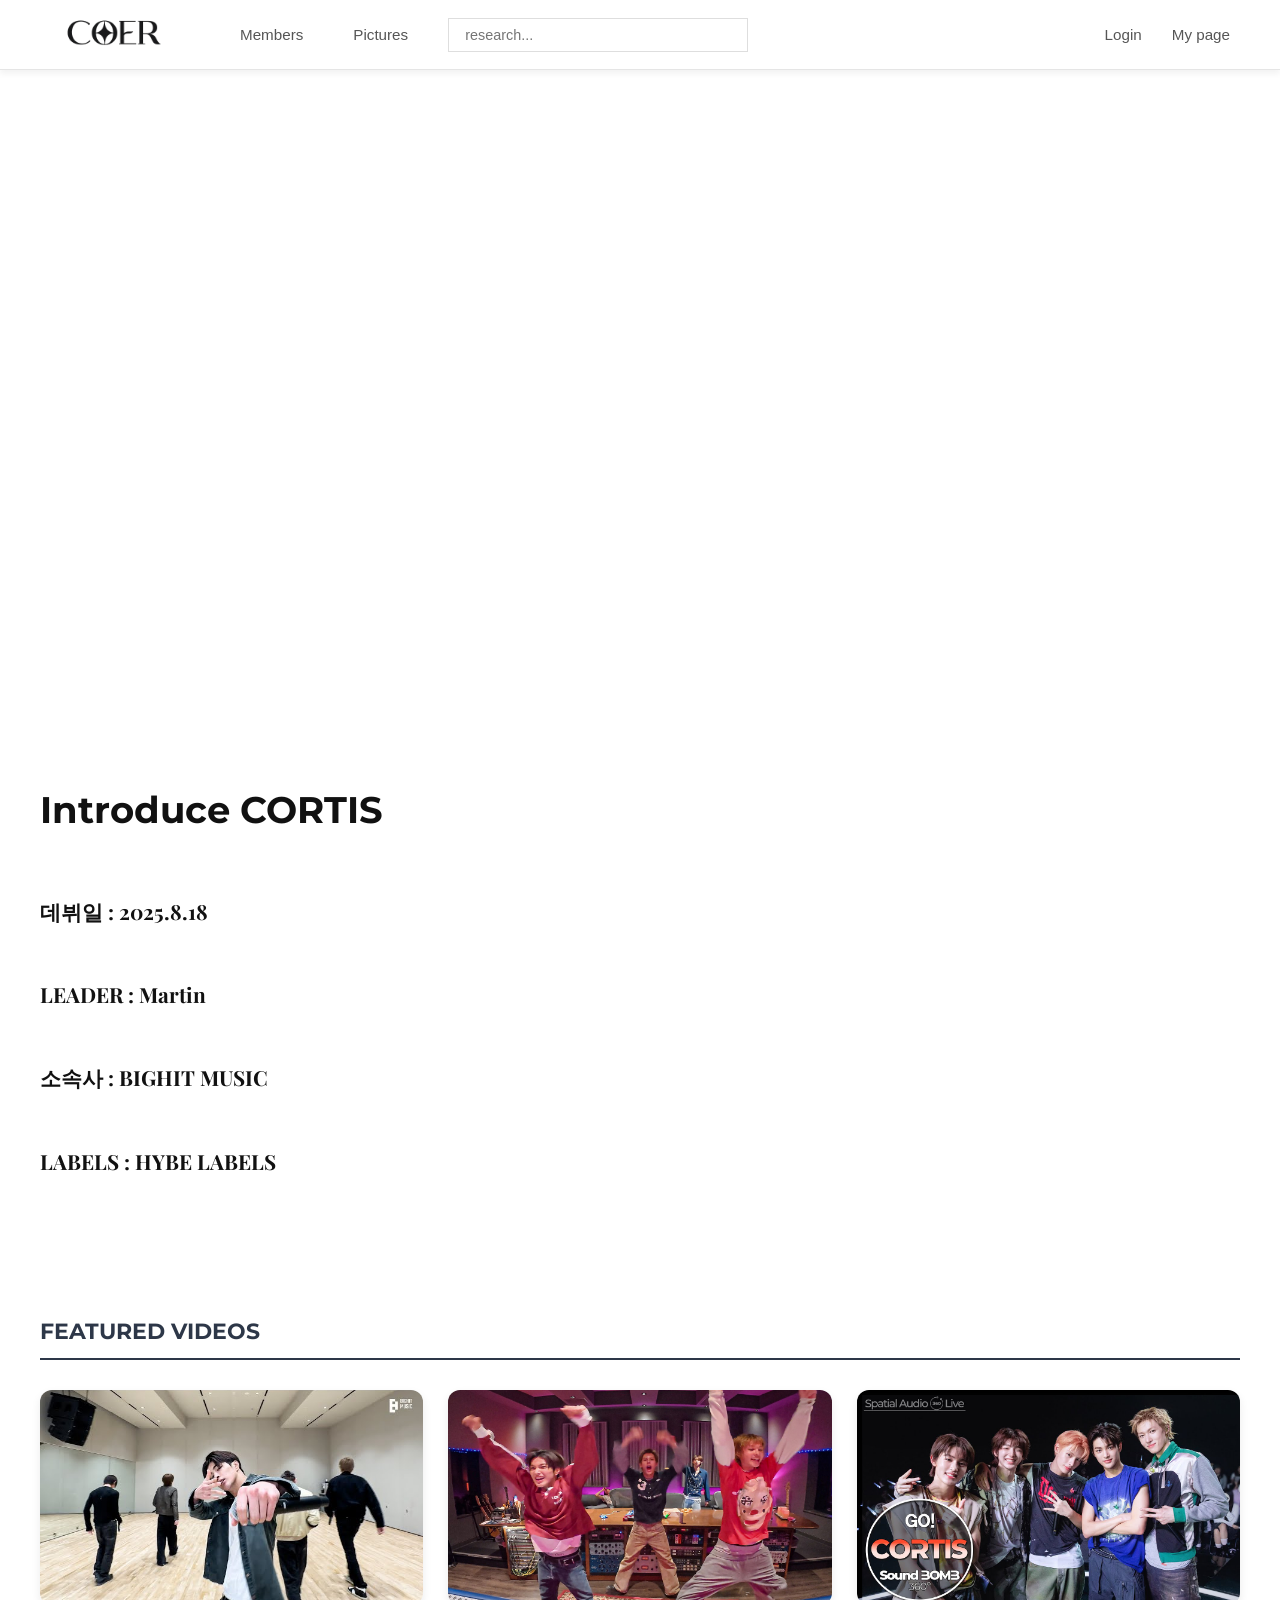
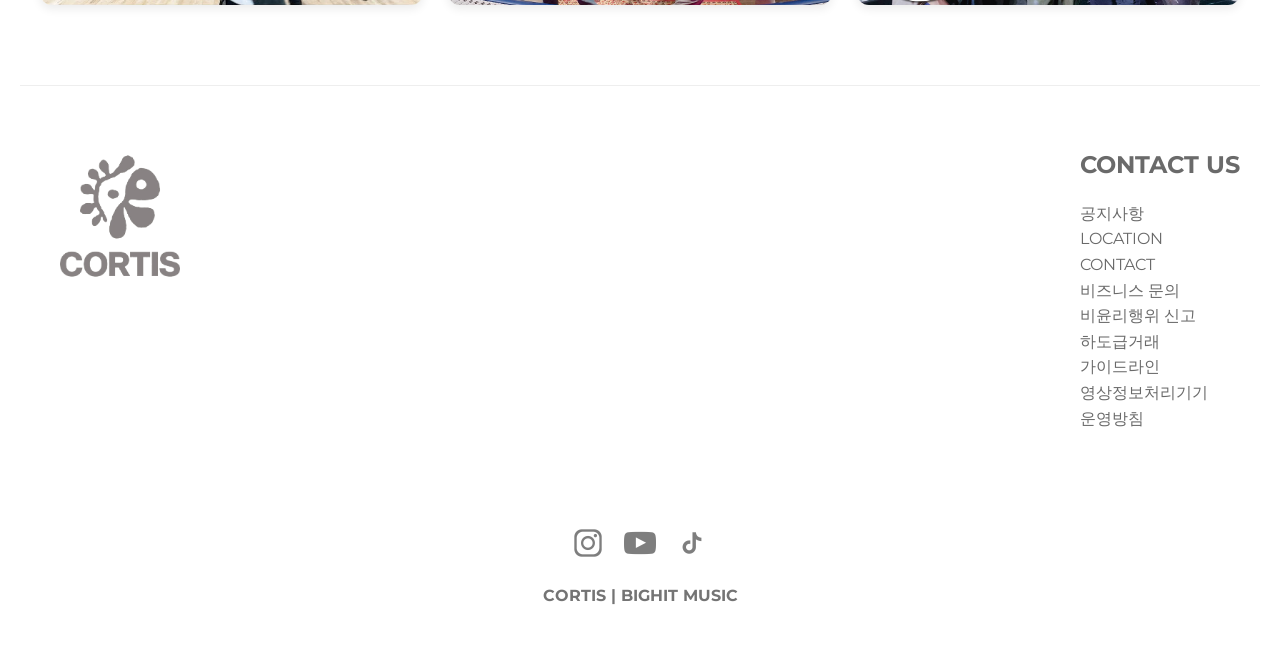
==== commit 7b8c32ef: "수정" ====
--- a/index.html
+++ b/index.html
@@ -59,14 +59,7 @@
     </header>
 
     <main>
-      <div class="hero">
-        <img src="images/photo1.png" class="slide active" />
-        <img src="images/photo2.png" class="slide" />
-        <img src="images/photo3.png" class="slide" />
-        <img src="images/photo4.png" class="slide" />
-        <img src="images/photo5.png" class="slide" />
-      </div>
-
+      <div class="hero"></div>
       <section id="site-intro">
         <h1>Introduce CORTIS</h1>
         <h4 class="introduce">
--- a/style.css
+++ b/style.css
@@ -25,7 +25,6 @@
 
 /* 홈 화면 코르티스 소개 */
 h1 {
-  padding-top: 350px;
   font-size: 2.3em;
 }
 
@@ -325,21 +324,6 @@
   background-size: cover;
   background-position: center;
   animation: rotate 25s infinite;
-}
-
-.slider {
-  position: relative;
-}
-
-.slide {
-  position: absolute;
-  width: 100%;
-  opacity: 0;
-  transition: opacity 1s ease-in-out;
-}
-
-.slide.active {
-  opacity: 1;
 }
 
 @keyframes rotate {
